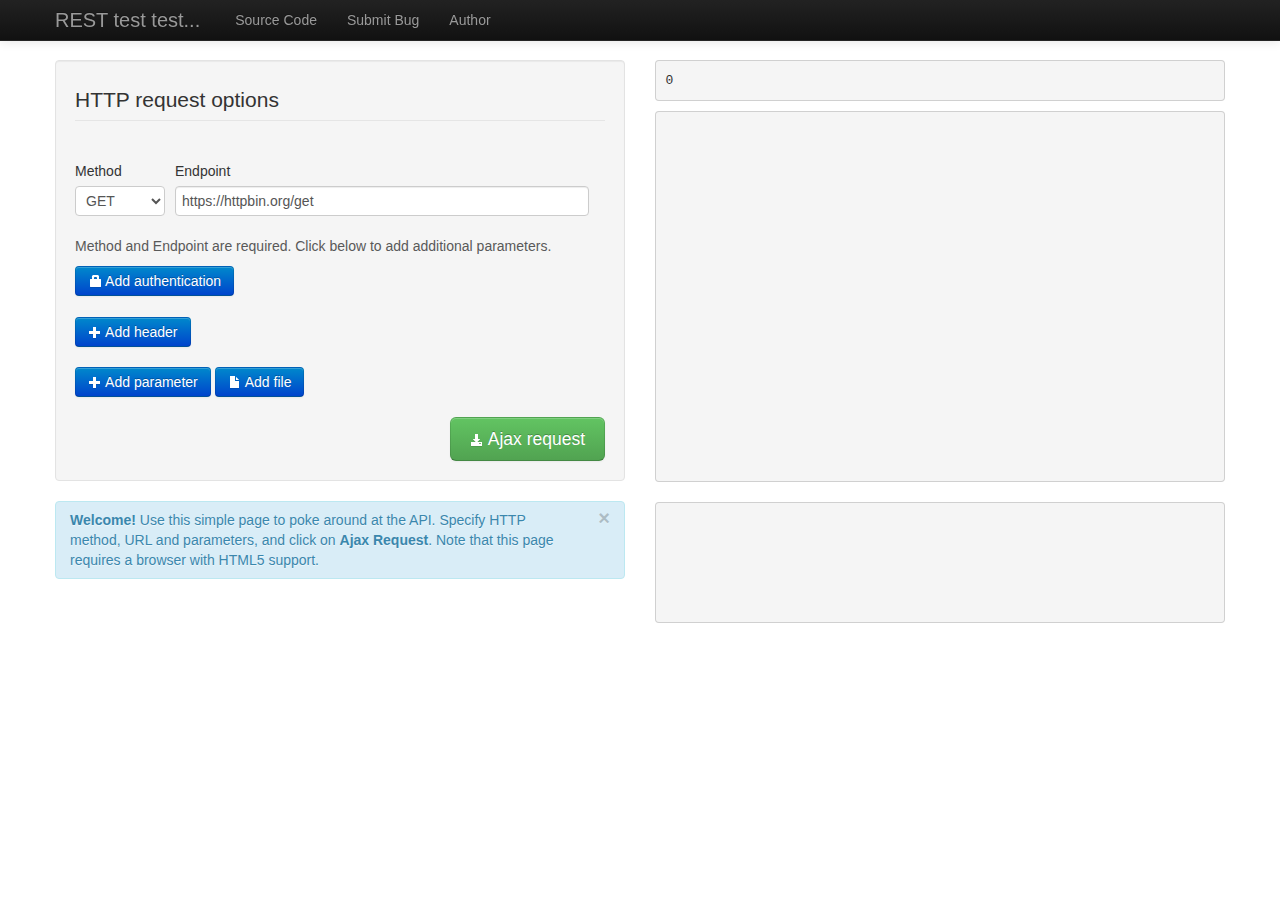
==== 200.html @ af8cdd7e "init" ====
<!DOCTYPE html>
<html lang="en">
<head>
<meta charset="utf-8">
<title>REST test test...</title>
<meta name="viewport" content="width=device-width, initial-scale=1.0">
<meta name="description" content="">
<meta name="author" content="">

<!-- Le styles -->
<link href="bootstrap/css/bootstrap.min.css" rel="stylesheet">
<link href="bootstrap/css/bootstrap-responsive.min.css" rel="stylesheet">
<link href="debug.css" rel="stylesheet">

</head>

<body>

	<div class="hidden">

		<div class="httpfile">
			<a class="close">&times;</a>
			<div class="row show-grid">
				<div class="span2">
					<div class="control-group">
						<div class="controls">
							<input type="text" class="input-medium fakeinputname" value="">
						</div>
					</div>
				</div>

				<div class="span3">
					<div class="control-group">
						<div class="controls">
							<input class="input-file realinputvalue" multiple type="file">
						</div>
					</div>
				</div>
			</div>
		</div>

		<div class="httpparameter">
			<a class="close">&times;</a>
			<div class="row show-grid">
				<div class="span2">
					<div class="control-group">
						<div class="controls">
							<input type="text" class="input-medium fakeinputname" value="">
						</div>
					</div>
				</div>

				<div class="span3">
					<div class="control-group">
						<div class="controls">
							<input type="text" class="input-xlarge realinputvalue" value="">
						</div>
					</div>
				</div>
			</div>
		</div>

		<div class="httpauth">
			<a class="close">&times;</a>
			<div class="row show-grid">
				<div class="span2">
					<div class="control-group">
						<div class="controls">
							<input type="text" class="input-medium fakeinputname" value="">
						</div>
					</div>
				</div>

				<div class="span3">
					<div class="control-group">
						<div class="controls">
							<input type="password" class="input-xlarge realinputvalue" value="">
						</div>
					</div>
				</div>
			</div>
		</div>
	</div>

	</div>

	<div class="navbar navbar-fixed-top navbar-inverse">
		<div class="navbar-inner">
			<div class="container">
				<a class="btn btn-navbar" data-toggle="collapse"
					data-target=".nav-collapse"> <span class="icon-bar"></span> <span
					class="icon-bar"></span> <span class="icon-bar"></span>
				</a> <a class="brand" href="#">REST test test...</a>
				<div class="nav-collapse">
					<ul class="nav">
						<li><a target="_blank" href="https://github.com/jeroenooms/resttesttest">Source Code</a></li>
						<li><a target="_blank" href="https://github.com/jeroenooms/resttesttest/issues/new">Submit Bug</a></li>
						<li><a target="_blank" href="http://jeroenooms.github.io">Author</a></li>
					</ul>
				</div>
				<!--/.nav-collapse -->
			</div>
		</div>
	</div>

	<div class="container">

		<div class="row show-grid">
			<div id="leftcolumn" class="span6">
				<form id="paramform" class="well" target="outputframe">
					<fieldset>
						<legend>HTTP request options</legend>

						<br />


						<div class="row show-grid">
							<div class="span1">
								<div class="control-group">
									<label class="control-label" for="httpmethod">Method</label>
									<div class="controls">
										<select class="input-small" id="httpmethod">
											<option>GET</option>
											<option>POST</option>
  											<option>OPTIONS</option>
											<option>PUT</option>
											<option>DELETE</option>
											<option>HEAD</option>
										</select>
									</div>
								</div>
							</div>

							<div class="span4">
								<div class="control-group">
									<label class="control-label" for="urlvalue">Endpoint</label>
									<div class="controls">
										<input type="text" class="input-xlarge" id="urlvalue"
											value="https://httpbin.org/get">
									</div>
								</div>
							</div>
						</div>

						<p class="help-block">Method and Endpoint are required. Click
							below to add additional parameters.</p>

						<div align="left">
							<button id="addauthbutton" class="btn btn-primary" style="margin-bottom: 1.5em;">
								<i class="icon-lock icon-white"></i> Add authentication
							</button>
						</div>

						<div id="authentication">

							<div class="row show-grid">
								<div class="span2">
									<div class="control-group">
										<label class="control-label">Username</label>
									</div>
								</div>

								<div class="span3">
									<div class="control-group">
										<label class="control-label">Password</label>
									</div>
								</div>
							</div>
						</div>

						<div id="allheaders">

							<div class="row show-grid">
								<div class="span2">
									<div class="control-group">
										<label class="control-label">Header Name</label>
									</div>
								</div>

								<div class="span3">
									<div class="control-group">
										<label class="control-label">Header Value</label>
									</div>
								</div>
							</div>

						</div>

						<div align="left">
							<button id="addheaderbutton" class="btn btn-primary">
								<i class="icon-plus icon-white"></i> Add header
							</button>
						</div>
						<br />

						<div id="allparameters">

							<div class="row show-grid">
								<div class="span2">
									<div class="control-group">
										<label class="control-label">Parameter Name</label>
									</div>
								</div>

								<div class="span3">
									<div class="control-group">
										<label class="control-label">Parameter Value</label>
									</div>
								</div>
							</div>

						</div>

						<div align="left">
							<button id="addprambutton" class="btn btn-primary">
								<i class="icon-plus icon-white"></i> Add parameter
							</button>
							<button id="addfilebutton" class="btn btn-primary">
								<i class="icon-file icon-white"></i> Add file
							</button>
						</div>
						<br />

						<div align="right">
							<button id="submitajax" class="btn btn-success btn-large">
								<i class="icon-download-alt icon-white"></i> Ajax request
							</button>
							<img src="spinner.gif" id="ajaxspinner" />
						</div>
					</fieldset>
				</form>

				<div id="errordiv"></div>
        
  			<div class="alert alert-info">
					<a class="close" data-dismiss="alert">&times;</a> <strong>Welcome!</strong>
          Use this simple page to poke around at the API.
          Specify HTTP method, URL and parameters, and click on <b>Ajax Request</b>.
          Note that this page requires a browser with HTML5 support.
				</div>

			</div>

			<div class="span6">
				<div id="ajaxoutput">
					<pre id="statuspre">0</pre>
					<pre class="pre-scrollable prettyprint linenums" id="outputpre"></pre>
					<pre class="pre-scrollable prettyprint linenums" id="headerpre"></pre>
				</div>
			</div>
		</div>

		<br>


	</div>

	<script src="jquery-1.10.2.min.js"></script>
	<script src="bootstrap/js/bootstrap.min.js"></script>
	<script src="debug.js"></script>
  
</body>
</html>
---- debug.css ----
body {
  padding-top: 60px; 
}

#allparameters, #allheaders, #authentication {
  display: none;
}

#ajaxspinner {
  display: none;
}

#urlvalue {
	width: 400px;
}

#outputpre {
  min-height: 350px;
  font-size: 85%;
}

#headerpre {
  min-height: 100px;
  font-size: 85%;  
}
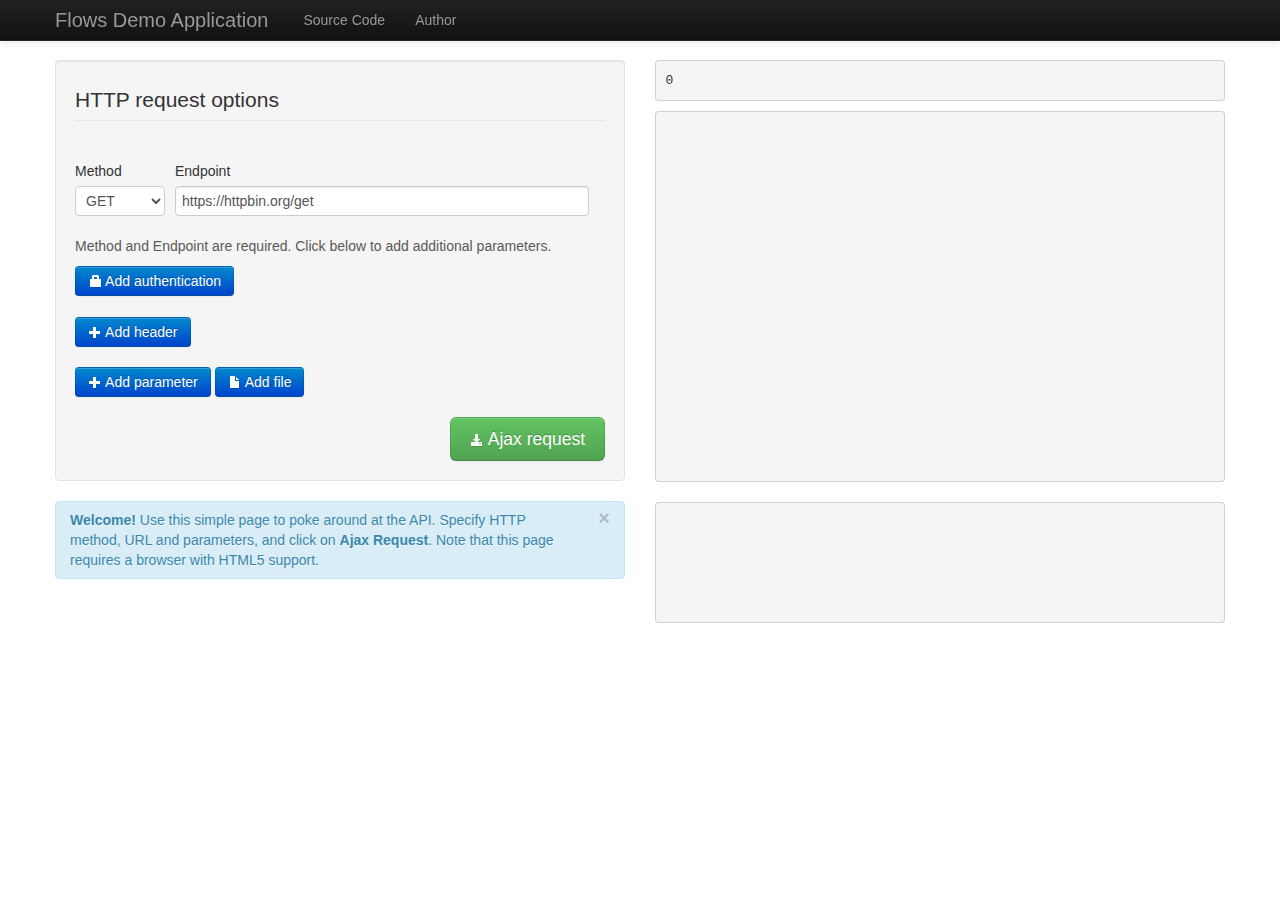
==== commit 508c069d: "fixed author and urls" ====
--- a/200.html
+++ b/200.html
@@ -2,7 +2,7 @@
 <html lang="en">
 <head>
 <meta charset="utf-8">
-<title>REST test test...</title>
+<title>Flows Demo Application</title>
 <meta name="viewport" content="width=device-width, initial-scale=1.0">
 <meta name="description" content="">
 <meta name="author" content="">
@@ -90,12 +90,11 @@
 				<a class="btn btn-navbar" data-toggle="collapse"
 					data-target=".nav-collapse"> <span class="icon-bar"></span> <span
 					class="icon-bar"></span> <span class="icon-bar"></span>
-				</a> <a class="brand" href="#">REST test test...</a>
+				</a> <a class="brand" href="#">Flows Demo Application</a>
 				<div class="nav-collapse">
 					<ul class="nav">
-						<li><a target="_blank" href="https://github.com/jeroenooms/resttesttest">Source Code</a></li>
-						<li><a target="_blank" href="https://github.com/jeroenooms/resttesttest/issues/new">Submit Bug</a></li>
-						<li><a target="_blank" href="http://jeroenooms.github.io">Author</a></li>
+						<li><a target="_blank" href="http://github.com/paulbhartzog/flows-dev">Source Code</a></li>
+						<li><a target="_blank" href="http://github.com/paulbhartzog">Author</a></li>
 					</ul>
 				</div>
 				<!--/.nav-collapse -->
@@ -231,7 +230,7 @@
 				</form>
 
 				<div id="errordiv"></div>
-        
+
   			<div class="alert alert-info">
 					<a class="close" data-dismiss="alert">&times;</a> <strong>Welcome!</strong>
           Use this simple page to poke around at the API.
@@ -258,6 +257,6 @@
 	<script src="jquery-1.10.2.min.js"></script>
 	<script src="bootstrap/js/bootstrap.min.js"></script>
 	<script src="debug.js"></script>
-  
+
 </body>
 </html>
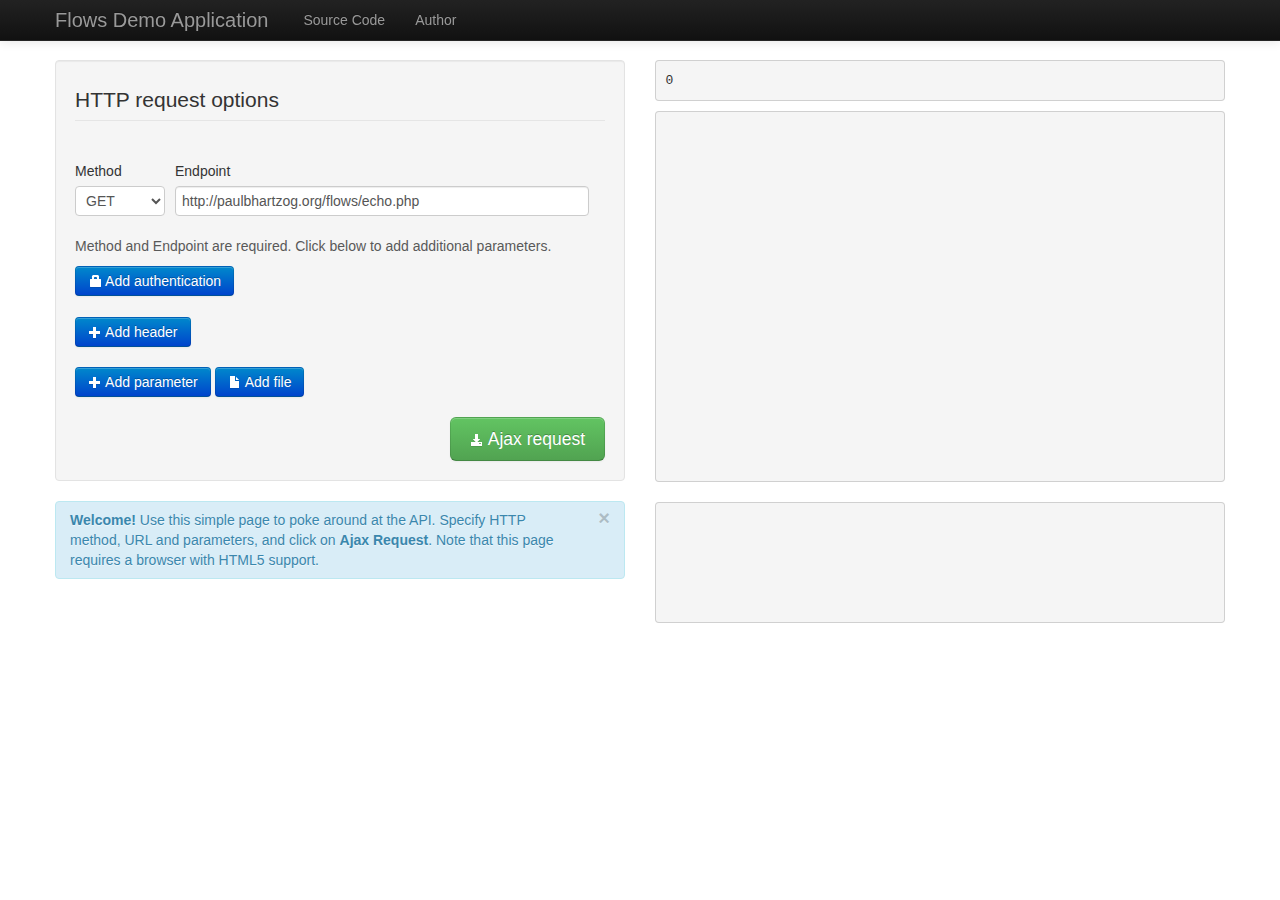
==== commit d6c5ef14: "fixed default REST url" ====
--- a/200.html
+++ b/200.html
@@ -135,7 +135,7 @@
 									<label class="control-label" for="urlvalue">Endpoint</label>
 									<div class="controls">
 										<input type="text" class="input-xlarge" id="urlvalue"
-											value="https://httpbin.org/get">
+											value="http://paulbhartzog.org/flows/echo.php">
 									</div>
 								</div>
 							</div>
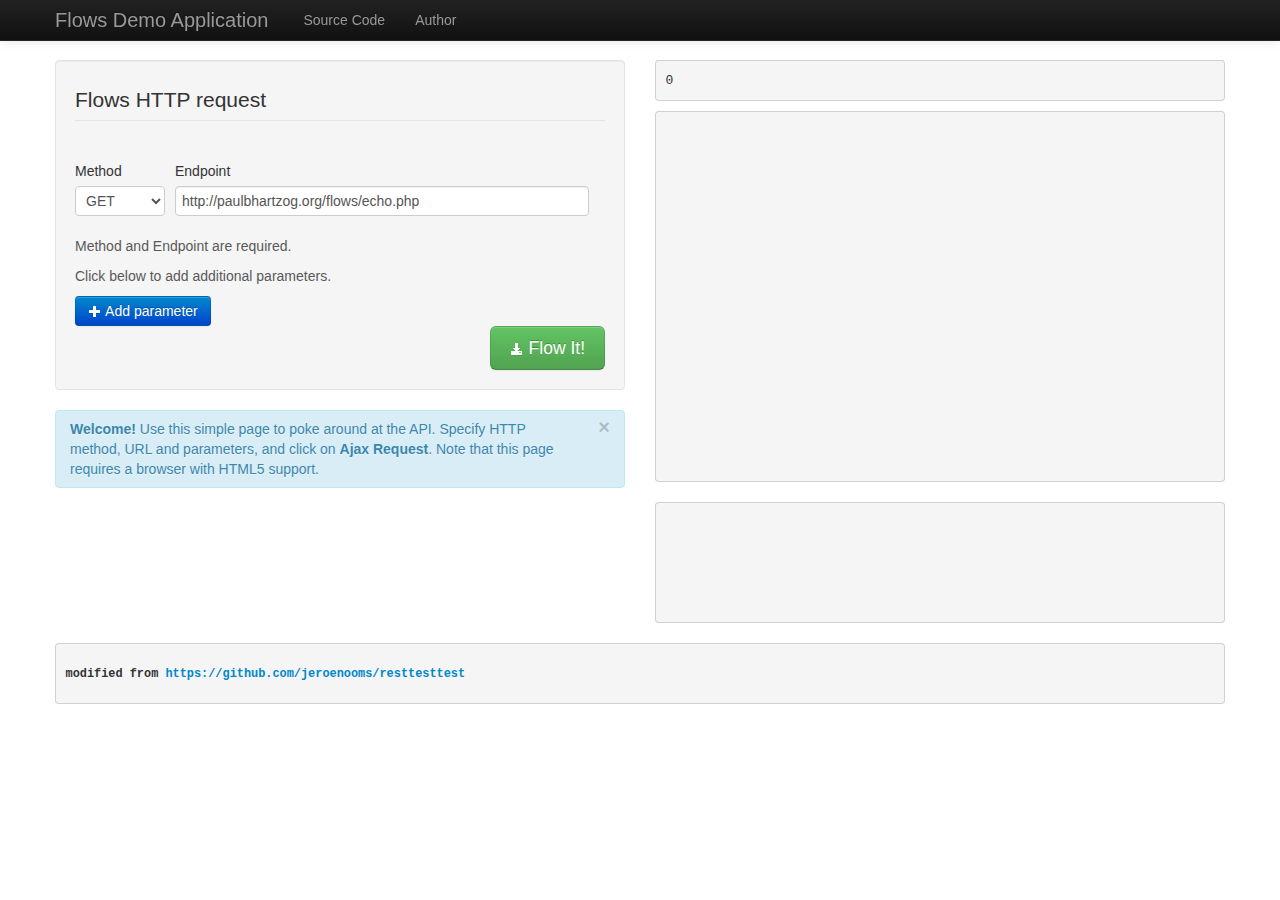
==== commit 0ca6973d: "various fixes" ====
--- a/200.html
+++ b/200.html
@@ -18,13 +18,14 @@
 
 	<div class="hidden">
 
-		<div class="httpfile">
+		<div class="httpparameter">
 			<a class="close">&times;</a>
 			<div class="row show-grid">
+
 				<div class="span2">
 					<div class="control-group">
 						<div class="controls">
-							<input type="text" class="input-medium fakeinputname" value="">
+							<input type="text" class="input-medium fakeinputname" value="" placeholder="response_type">
 						</div>
 					</div>
 				</div>
@@ -32,57 +33,15 @@
 				<div class="span3">
 					<div class="control-group">
 						<div class="controls">
-							<input class="input-file realinputvalue" multiple type="file">
-						</div>
-					</div>
-				</div>
-			</div>
-		</div>
-
-		<div class="httpparameter">
-			<a class="close">&times;</a>
-			<div class="row show-grid">
-				<div class="span2">
-					<div class="control-group">
-						<div class="controls">
-							<input type="text" class="input-medium fakeinputname" value="">
+							<input type="text" class="input-xlarge realinputvalue" value="" placeholder="xml">
 						</div>
 					</div>
 				</div>
 
-				<div class="span3">
-					<div class="control-group">
-						<div class="controls">
-							<input type="text" class="input-xlarge realinputvalue" value="">
-						</div>
-					</div>
-				</div>
 			</div>
 		</div>
 
-		<div class="httpauth">
-			<a class="close">&times;</a>
-			<div class="row show-grid">
-				<div class="span2">
-					<div class="control-group">
-						<div class="controls">
-							<input type="text" class="input-medium fakeinputname" value="">
-						</div>
-					</div>
-				</div>
-
-				<div class="span3">
-					<div class="control-group">
-						<div class="controls">
-							<input type="password" class="input-xlarge realinputvalue" value="">
-						</div>
-					</div>
-				</div>
-			</div>
-		</div>
-	</div>
-
-	</div>
+	</div><!-- end hidden -->
 
 	<div class="navbar navbar-fixed-top navbar-inverse">
 		<div class="navbar-inner">
@@ -108,10 +67,9 @@
 			<div id="leftcolumn" class="span6">
 				<form id="paramform" class="well" target="outputframe">
 					<fieldset>
-						<legend>HTTP request options</legend>
+						<legend>Flows HTTP request</legend>
 
 						<br />
-
 
 						<div class="row show-grid">
 							<div class="span1">
@@ -120,11 +78,6 @@
 									<div class="controls">
 										<select class="input-small" id="httpmethod">
 											<option>GET</option>
-											<option>POST</option>
-  											<option>OPTIONS</option>
-											<option>PUT</option>
-											<option>DELETE</option>
-											<option>HEAD</option>
 										</select>
 									</div>
 								</div>
@@ -141,88 +94,32 @@
 							</div>
 						</div>
 
-						<p class="help-block">Method and Endpoint are required. Click
-							below to add additional parameters.</p>
-
-						<div align="left">
-							<button id="addauthbutton" class="btn btn-primary" style="margin-bottom: 1.5em;">
-								<i class="icon-lock icon-white"></i> Add authentication
-							</button>
-						</div>
-
-						<div id="authentication">
-
-							<div class="row show-grid">
-								<div class="span2">
-									<div class="control-group">
-										<label class="control-label">Username</label>
-									</div>
-								</div>
-
-								<div class="span3">
-									<div class="control-group">
-										<label class="control-label">Password</label>
-									</div>
-								</div>
-							</div>
-						</div>
-
-						<div id="allheaders">
-
-							<div class="row show-grid">
-								<div class="span2">
-									<div class="control-group">
-										<label class="control-label">Header Name</label>
-									</div>
-								</div>
-
-								<div class="span3">
-									<div class="control-group">
-										<label class="control-label">Header Value</label>
-									</div>
-								</div>
-							</div>
-
-						</div>
-
-						<div align="left">
-							<button id="addheaderbutton" class="btn btn-primary">
-								<i class="icon-plus icon-white"></i> Add header
-							</button>
-						</div>
-						<br />
-
+						<p class="help-block">Method and Endpoint are required.</p>
+						<p class="help-block">Click below to add additional parameters.</p>
 						<div id="allparameters">
-
 							<div class="row show-grid">
 								<div class="span2">
 									<div class="control-group">
 										<label class="control-label">Parameter Name</label>
 									</div>
 								</div>
-
 								<div class="span3">
 									<div class="control-group">
-										<label class="control-label">Parameter Value</label>
+										<label class="control-label" placeholder="xml">Parameter Value</label>
 									</div>
 								</div>
 							</div>
-
 						</div>
 
 						<div align="left">
 							<button id="addprambutton" class="btn btn-primary">
 								<i class="icon-plus icon-white"></i> Add parameter
 							</button>
-							<button id="addfilebutton" class="btn btn-primary">
-								<i class="icon-file icon-white"></i> Add file
-							</button>
 						</div>
-						<br />
 
 						<div align="right">
 							<button id="submitajax" class="btn btn-success btn-large">
-								<i class="icon-download-alt icon-white"></i> Ajax request
+								<i class="icon-download-alt icon-white"></i> Flow It!
 							</button>
 							<img src="spinner.gif" id="ajaxspinner" />
 						</div>
@@ -247,6 +144,10 @@
 					<pre class="pre-scrollable prettyprint linenums" id="headerpre"></pre>
 				</div>
 			</div>
+
+			<div class="span12" style="font-size">
+				<pre class="pre-scrollable"><h6>modified from <a href="https://github.com/jeroenooms/resttesttest" target="_blank">https://github.com/jeroenooms/resttesttest</a></h6></pre>
+			</div>
 		</div>
 
 		<br>
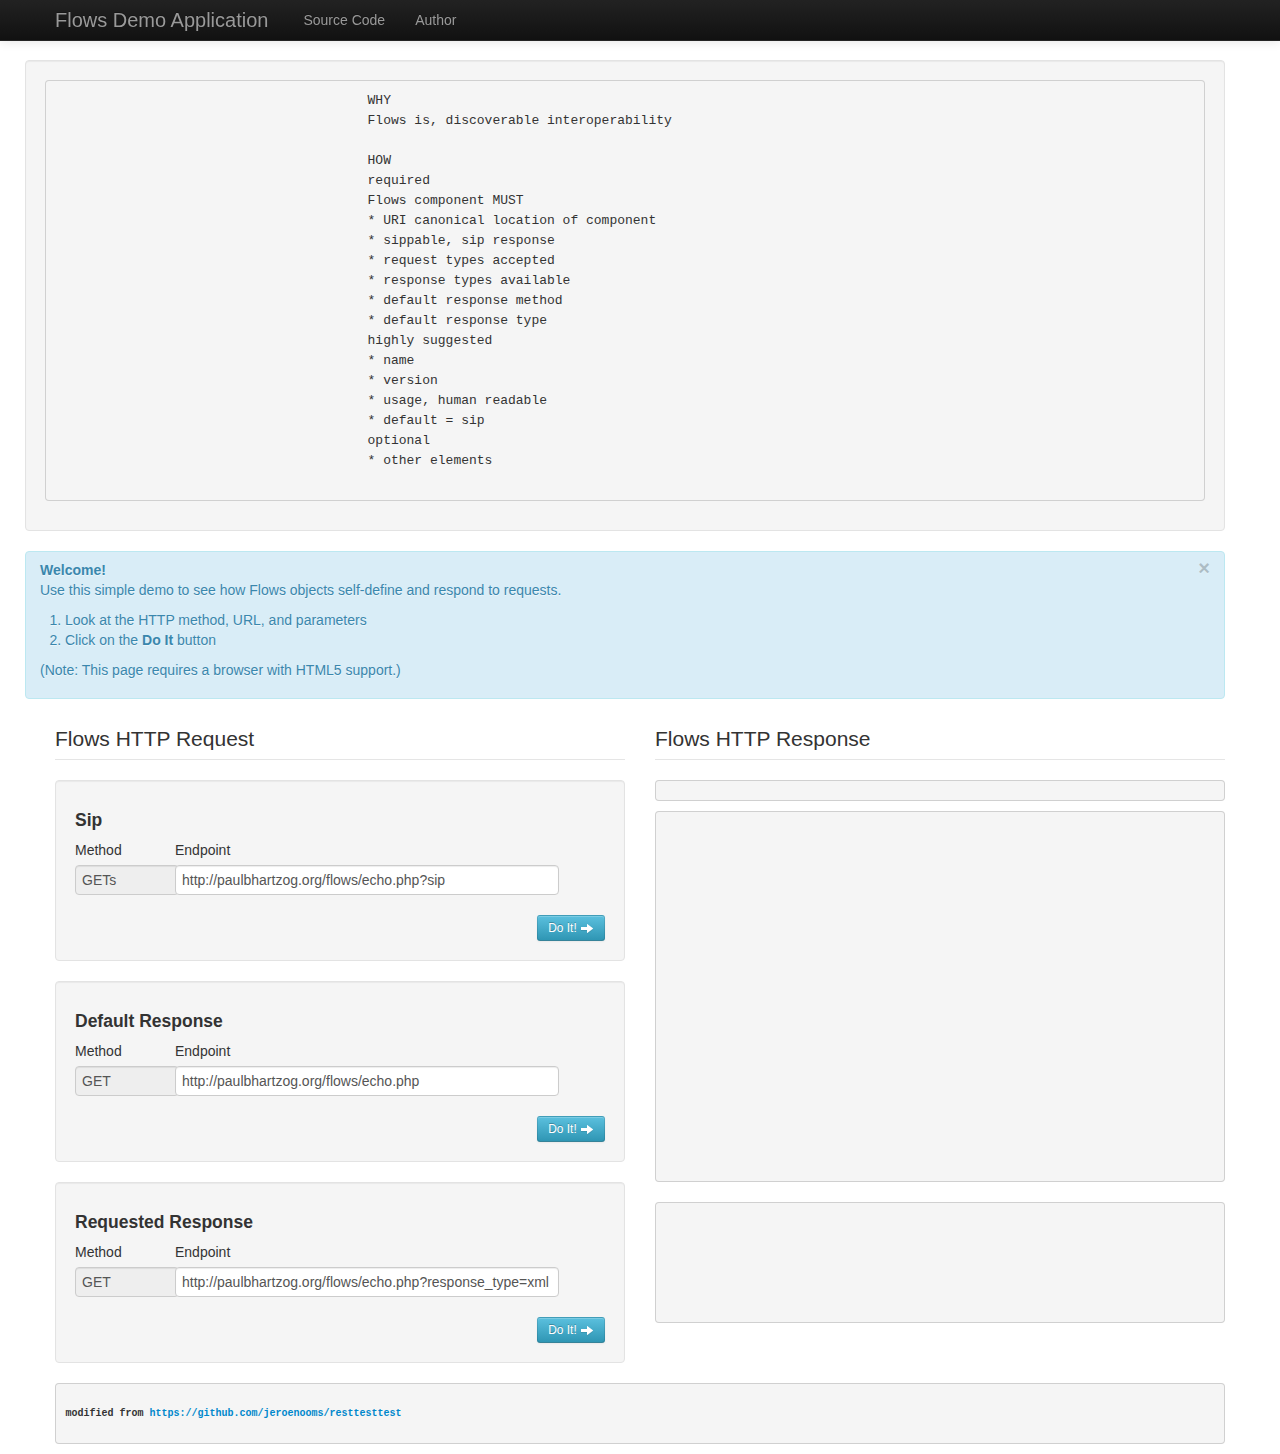
==== commit fb35ad86: "various fixes" ====
--- a/200.html
+++ b/200.html
@@ -1,48 +1,29 @@
 <!DOCTYPE html>
 <html lang="en">
 <head>
-<meta charset="utf-8">
-<title>Flows Demo Application</title>
-<meta name="viewport" content="width=device-width, initial-scale=1.0">
-<meta name="description" content="">
-<meta name="author" content="">
-
-<!-- Le styles -->
-<link href="bootstrap/css/bootstrap.min.css" rel="stylesheet">
-<link href="bootstrap/css/bootstrap-responsive.min.css" rel="stylesheet">
-<link href="debug.css" rel="stylesheet">
+	<meta charset="utf-8">
+	<title>Flows Demo Application</title>
+	<meta name="viewport" content="width=device-width, initial-scale=1.0">
+	<meta name="description" content="A demo application for the Flows interoperability standard for network components.">
+	<meta name="author" content="Paul B. Hartzog">
+
+	<!-- styles -->
+	<link href="bootstrap/css/bootstrap.min.css" rel="stylesheet">
+	<link href="bootstrap/css/bootstrap-responsive.min.css" rel="stylesheet">
+	<link href="debug.css" rel="stylesheet">
+
+	<style>
+	h6 {
+		font-size: 10px;
+	}
+	.url-field {
+		width: 100%;
+	}
+	</style>
 
 </head>
 
 <body>
-
-	<div class="hidden">
-
-		<div class="httpparameter">
-			<a class="close">&times;</a>
-			<div class="row show-grid">
-
-				<div class="span2">
-					<div class="control-group">
-						<div class="controls">
-							<input type="text" class="input-medium fakeinputname" value="" placeholder="response_type">
-						</div>
-					</div>
-				</div>
-
-				<div class="span3">
-					<div class="control-group">
-						<div class="controls">
-							<input type="text" class="input-xlarge realinputvalue" value="" placeholder="xml">
-						</div>
-					</div>
-				</div>
-
-			</div>
-		</div>
-
-	</div><!-- end hidden -->
-
 	<div class="navbar navbar-fixed-top navbar-inverse">
 		<div class="navbar-inner">
 			<div class="container">
@@ -64,37 +45,170 @@
 	<div class="container">
 
 		<div class="row show-grid">
+			<div class="well">
+				<pre>
+					WHY
+					Flows is, discoverable interoperability
+
+					HOW
+					required
+					Flows component MUST
+					* URI canonical location of component
+					* sippable, sip response
+  					* request types accepted
+	  				* response types available
+					* default response method
+					* default response type
+					highly suggested
+					* name
+					* version
+					* usage, human readable
+					* default = sip
+					optional
+					* other elements
+				</pre>
+			</div>
+		</div>
+
+		<div class="row show-grid">
+			<div class="alert alert-info">
+				<a class="close" data-dismiss="alert">&times;</a> <strong>Welcome!</strong>
+				<p>
+					Use this simple demo to see how Flows objects self-define and respond to requests.
+					<ol>
+						<li>Look at the HTTP method, URL, and parameters</li>
+						<li>Click on the <b>Do It</b> button</li>
+					</ol>
+				</p>
+				<p>
+					(Note: This page requires a browser with HTML5 support.)
+				</p>
+			</div>
+		</div>
+
+		<div class="row show-grid">
 			<div id="leftcolumn" class="span6">
-				<form id="paramform" class="well" target="outputframe">
-					<fieldset>
-						<legend>Flows HTTP request</legend>
-
-						<br />
-
+				<fieldset>
+					<legend>Flows HTTP Request</legend>
+
+					<!-- sip example -->
+					<form id="paramform1" class="well" target="outputframe">
+						<h4>Sip</h4>
 						<div class="row show-grid">
 							<div class="span1">
 								<div class="control-group">
 									<label class="control-label" for="httpmethod">Method</label>
 									<div class="controls">
-										<select class="input-small" id="httpmethod">
-											<option>GET</option>
-										</select>
+										<input type="text" class="input-small" id="httpmethod1" value="GETs" disabled />
 									</div>
 								</div>
 							</div>
 
 							<div class="span4">
 								<div class="control-group">
-									<label class="control-label" for="urlvalue">Endpoint</label>
-									<div class="controls">
-										<input type="text" class="input-xlarge" id="urlvalue"
+									<label class="control-label" for="urlvalue1">Endpoint</label>
+									<div class="controls">
+										<input type="text" class="url-field" id="urlvalue1"
+											value="http://paulbhartzog.org/flows/echo.php?sip">
+									</div>
+								</div>
+							</div>
+						</div>
+
+						<div align="right">
+							<button id="submitajax1" class="btn btn-info btn-small">
+								Do It! <i class="icon-arrow-right icon-white"></i>
+							</button>
+						</div>
+					</form>
+
+					<!-- default example -->
+					<form id="paramform2" class="well" target="outputframe">
+						<h4>Default Response</h4>
+						<div class="row show-grid">
+							<div class="span1">
+								<div class="control-group">
+									<label class="control-label" for="httpmethod">Method</label>
+									<div class="controls">
+										<input type="text" class="input-small" id="httpmethod2" value="GET" disabled />
+									</div>
+								</div>
+							</div>
+
+							<div class="span4">
+								<div class="control-group">
+									<label class="control-label" for="urlvalue2">Endpoint</label>
+									<div class="controls">
+										<input type="text" class="url-field" id="urlvalue2"
 											value="http://paulbhartzog.org/flows/echo.php">
 									</div>
 								</div>
 							</div>
 						</div>
 
-						<p class="help-block">Method and Endpoint are required.</p>
+						<div align="right">
+							<button id="submitajax2" class="btn btn-info btn-small">
+								Do It! <i class="icon-arrow-right icon-white"></i>
+							</button>
+						</div>
+					</form>
+
+					<!-- request/response example -->
+					<form id="paramform3" class="well" target="outputframe">
+						<h4>Requested Response</h4>
+						<div class="row show-grid">
+							<div class="span1">
+								<div class="control-group">
+									<label class="control-label" for="httpmethod">Method</label>
+									<div class="controls">
+										<input type="text" class="input-small" id="httpmethod3" value="GET" disabled />
+									</div>
+								</div>
+							</div>
+
+							<div class="span4">
+								<div class="control-group">
+									<label class="control-label" for="urlvalue3">Endpoint</label>
+									<div class="controls">
+										<input type="text" class="url-field" id="urlvalue3"
+											value="http://paulbhartzog.org/flows/echo.php?response_type=xml">
+									</div>
+								</div>
+							</div>
+						</div>
+
+						<div align="right">
+							<button id="submitajax3" class="btn btn-info btn-small">
+								Do It! <i class="icon-arrow-right icon-white"></i>
+							</button>
+						</div>
+					</form>
+
+
+					<div class="hidden">
+						<div class="httpparameter">
+							<a class="close">&times;</a>
+							<div class="row show-grid">
+								<div class="span2">
+									<div class="control-group">
+										<div class="controls">
+											<input type="text" class="input-medium fakeinputname" value="" placeholder="response_type">
+										</div>
+									</div>
+								</div>
+								<div class="span3">
+									<div class="control-group">
+										<div class="controls">
+											<input type="text" class="input-xlarge realinputvalue" value="" placeholder="xml">
+										</div>
+									</div>
+								</div>
+							</div>
+						</div>
+					</div><!-- end hidden -->
+
+						<!--
+
 						<p class="help-block">Click below to add additional parameters.</p>
 						<div id="allparameters">
 							<div class="row show-grid">
@@ -116,42 +230,29 @@
 								<i class="icon-plus icon-white"></i> Add parameter
 							</button>
 						</div>
-
-						<div align="right">
-							<button id="submitajax" class="btn btn-success btn-large">
-								<i class="icon-download-alt icon-white"></i> Flow It!
-							</button>
-							<img src="spinner.gif" id="ajaxspinner" />
-						</div>
-					</fieldset>
-				</form>
-
-				<div id="errordiv"></div>
-
-  			<div class="alert alert-info">
-					<a class="close" data-dismiss="alert">&times;</a> <strong>Welcome!</strong>
-          Use this simple page to poke around at the API.
-          Specify HTTP method, URL and parameters, and click on <b>Ajax Request</b>.
-          Note that this page requires a browser with HTML5 support.
-				</div>
-
+-->
+				</fieldset>
 			</div>
 
 			<div class="span6">
-				<div id="ajaxoutput">
-					<pre id="statuspre">0</pre>
-					<pre class="pre-scrollable prettyprint linenums" id="outputpre"></pre>
-					<pre class="pre-scrollable prettyprint linenums" id="headerpre"></pre>
-				</div>
+				<fieldset>
+					<legend>Flows HTTP Response</legend>
+
+					<div id="ajaxoutput">
+						<div id="errordiv"></div>
+						<pre id="statuspre"><img src="spinner.gif" id="ajaxspinner" /></pre>
+						<pre class="pre-scrollable prettyprint linenums" id="outputpre"></pre>
+						<pre class="pre-scrollable prettyprint linenums" id="headerpre"></pre>
+					</div>
+
+				</fieldset>
 			</div>
 
 			<div class="span12" style="font-size">
 				<pre class="pre-scrollable"><h6>modified from <a href="https://github.com/jeroenooms/resttesttest" target="_blank">https://github.com/jeroenooms/resttesttest</a></h6></pre>
 			</div>
-		</div>
-
-		<br>
-
+
+		</div>
 
 	</div>
 
--- a/debug.css
+++ b/debug.css
@@ -1,5 +1,5 @@
 body {
-  padding-top: 60px; 
+  padding-top: 60px;
 }
 
 #allparameters, #allheaders, #authentication {
@@ -10,10 +10,6 @@
   display: none;
 }
 
-#urlvalue {
-	width: 400px;
-}
-
 #outputpre {
   min-height: 350px;
   font-size: 85%;
@@ -21,5 +17,5 @@
 
 #headerpre {
   min-height: 100px;
-  font-size: 85%;  
+  font-size: 85%;
 }
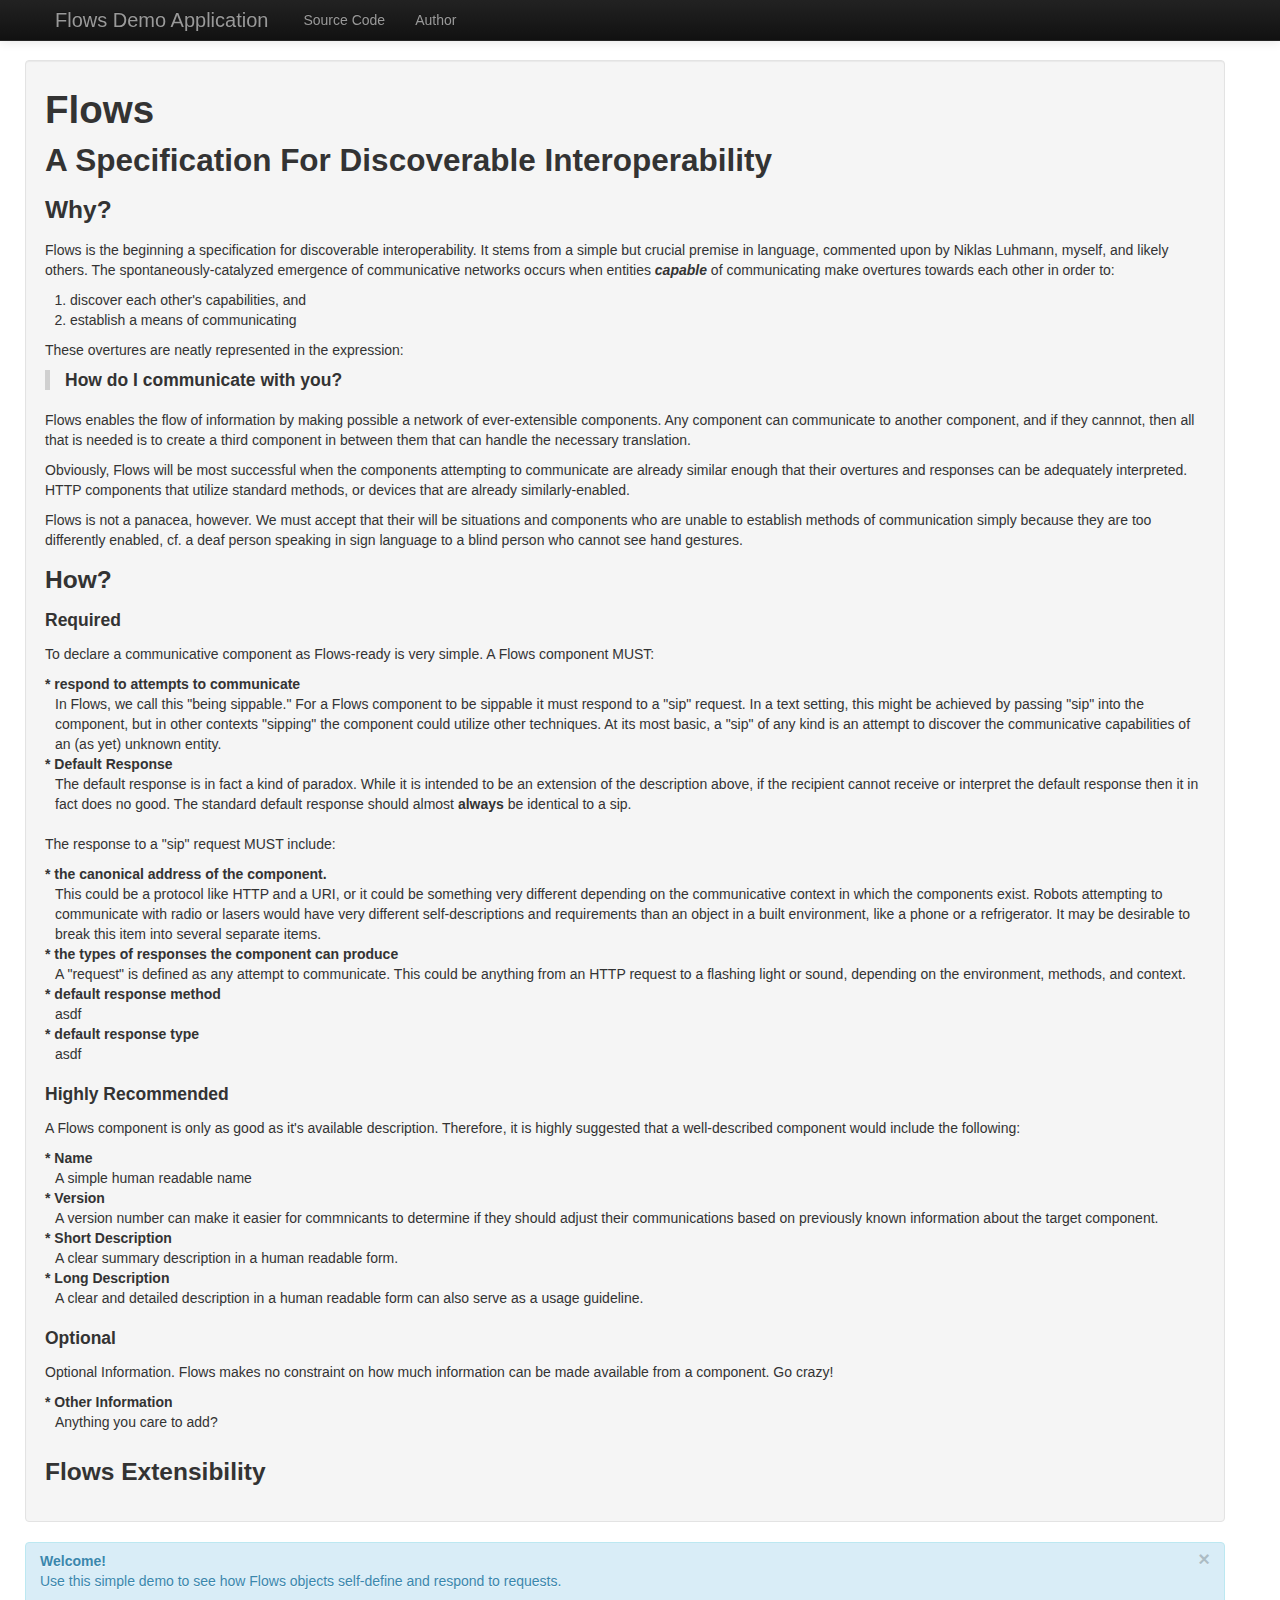
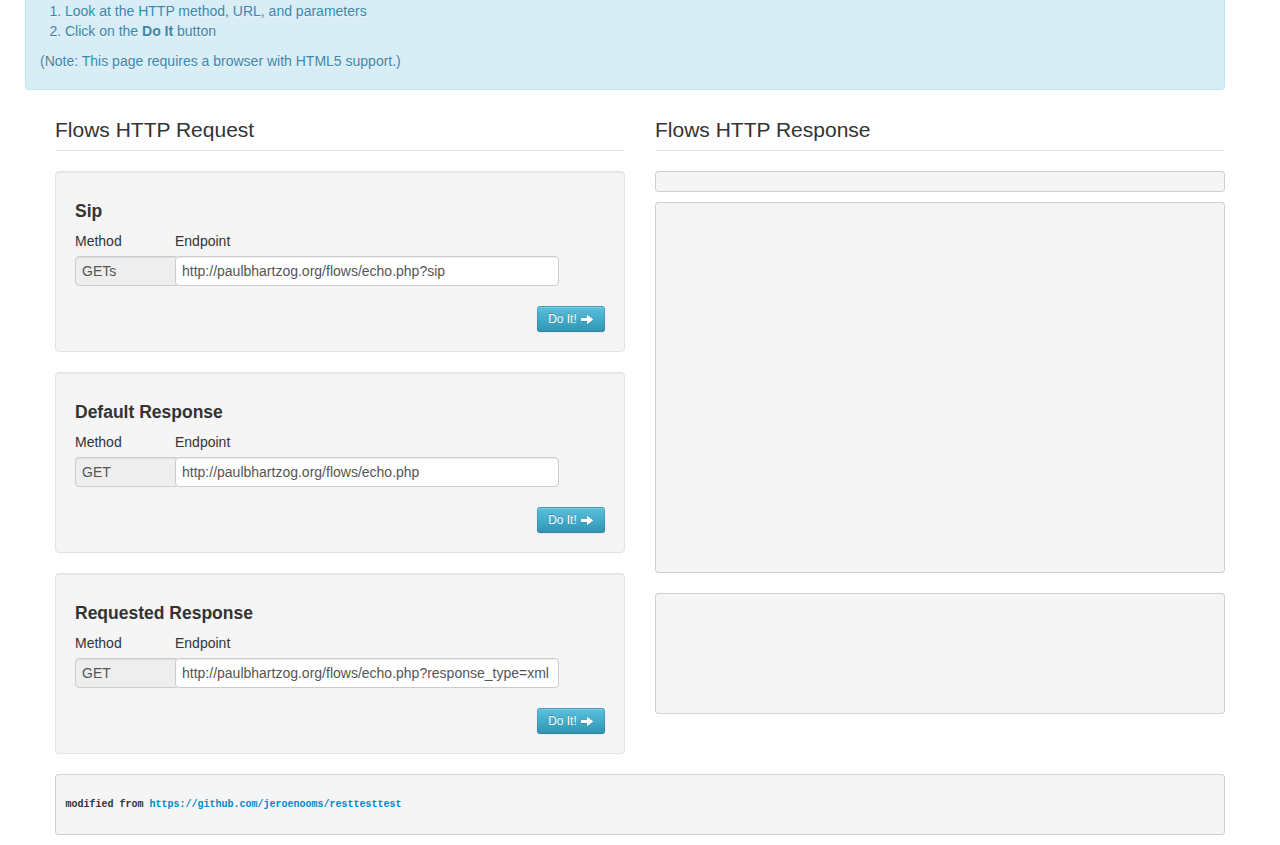
==== commit 5f210c63: "updates" ====
--- a/200.html
+++ b/200.html
@@ -33,7 +33,7 @@
 				</a> <a class="brand" href="#">Flows Demo Application</a>
 				<div class="nav-collapse">
 					<ul class="nav">
-						<li><a target="_blank" href="http://github.com/paulbhartzog/flows-dev">Source Code</a></li>
+						<li><a target="_blank" href="http://github.com/paulbhartzog/flows-demo">Source Code</a></li>
 						<li><a target="_blank" href="http://github.com/paulbhartzog">Author</a></li>
 					</ul>
 				</div>
@@ -46,27 +46,123 @@
 
 		<div class="row show-grid">
 			<div class="well">
-				<pre>
-					WHY
-					Flows is, discoverable interoperability
-
-					HOW
-					required
-					Flows component MUST
-					* URI canonical location of component
-					* sippable, sip response
-  					* request types accepted
-	  				* response types available
-					* default response method
-					* default response type
-					highly suggested
-					* name
-					* version
-					* usage, human readable
-					* default = sip
-					optional
-					* other elements
-				</pre>
+				<h1>Flows</h1>
+				<h2>A Specification For Discoverable Interoperability</h2>
+				<h3>Why?</h3>
+				<p>
+					Flows is the beginning a specification for discoverable interoperability.
+					 It stems from a simple but crucial premise in language, commented
+					  upon by Niklas Luhmann, myself, and likely others.
+						The spontaneously-catalyzed emergence of communicative networks occurs
+						when entities <i><strong>capable</strong></i> of communicating make
+						overtures towards each other in order to:
+					</p>
+					<p>
+						<ol>
+							<li>
+								discover each other's capabilities, and
+							</li>
+							<li>
+								establish a means of communicating
+							</li>
+						</ol>
+					</p>
+					<p>
+						These overtures are neatly represented in the expression:
+					</p>
+				<blockquote>
+					<h4>How do I communicate with you?</h4>
+				</blockquote>
+				<p>
+					Flows enables the flow of information by making possible
+					a network of ever-extensible components.  Any component can communicate to
+					another component, and if they cannnot, then all that is needed is to create
+					a third component in between them that can handle the necessary translation.
+				</p>
+				<p>
+					Obviously, Flows will be most successful when the components attempting
+					to communicate are already similar enough that their overtures and responses
+					can be adequately interpreted.  HTTP components that utilize standard methods,
+					or devices that are already similarly-enabled.
+				</p>
+				<p>
+					Flows is not a panacea, however.  We must accept that their will be situations
+					and components who are unable to establish methods of communication simply
+					because they are too differently enabled, cf. a deaf person speaking in sign
+					language to a blind person who cannot see hand gestures.
+				</p>
+				<h3>How?</h3>
+				<h4>Required</h4>
+				<dl>
+					<p>
+						To declare a communicative component as Flows-ready is very simple.
+						A Flows component MUST:
+					</p>
+					<dt>* respond to attempts to communicate</dt>
+					<dd>In Flows, we call this "being sippable." For a Flows component to be sippable it must respond to a "sip" request.
+					In a text setting, this might be achieved by passing "sip" into the component,
+					but in other contexts "sipping" the component could utilize other techniques.
+					At its most basic, a "sip" of any kind is an attempt to discover the communicative
+					capabilities of an (as yet) unknown entity.</dd>
+					<dt>* Default Response</dt>
+					<dd>The default response is in fact a kind of paradox.  While it is intended
+						to be an extension of the description above, if the recipient cannot
+						receive or interpret the default response then it in fact does no good.
+						The standard default response should almost <strong>always</strong>
+						be identical to a sip.</dd>
+				</dl>
+				<dl>
+					<p>
+						The response to a "sip" request MUST include:
+					</p>
+					<dt>* the canonical address of the component.</dt>
+					<dd>This could be a protocol like HTTP and a URI, or it could be something
+					very different depending on the communicative context in which the
+						components exist.  Robots attempting to communicate with radio or lasers
+						would have very different self-descriptions and requirements than
+						an object in a built environment, like a phone or a refrigerator.
+						It may be desirable to break this item into several separate items.
+					</dd>
+					<dt>* the types of responses the component can produce</dt>
+					<dd>A "request" is defined as any attempt to communicate.  This could
+					be anything from an HTTP request to a flashing light or sound, depending
+					on the environment, methods, and context.</dd>
+					<dt>* default response method</dt>
+					<dd>asdf</dd>
+					<dt>* default response type</dt>
+					<dd>asdf</dd>
+				</dl>
+				<h4>Highly Recommended</h4>
+				<dl>
+					<p>
+						A Flows component is only as good as it's available description.
+						Therefore, it is highly suggested that a well-described component
+						would include the following:
+					</p>
+					<dt>* Name</dt>
+					<dd>A simple human readable name</dd>
+					<dt>* Version</dt>
+					<dd>A version number can make it easier for commnicants to determine if they should
+						adjust their communications based on previously known information about
+						the target component.</dd>
+					<dt>* Short Description</dt>
+					<dd>A clear summary description in a human readable form.</dd>
+					<dt>* Long Description</dt>
+					<dd>A clear and detailed description in a human readable form can also serve as a usage
+						guideline.</dd>
+				</dl>
+				<h4>Optional</h4>
+				<dl>
+					<p>
+						Optional Information.  Flows makes no constraint on how much information
+						can be made available from a component.  Go crazy!
+					</p>
+					<dt>* Other Information</dt>
+					<dd>Anything you care to add?</dd>
+				</dl>
+
+				<h3>Flows Extensibility</h3>
+
 			</div>
 		</div>
 
